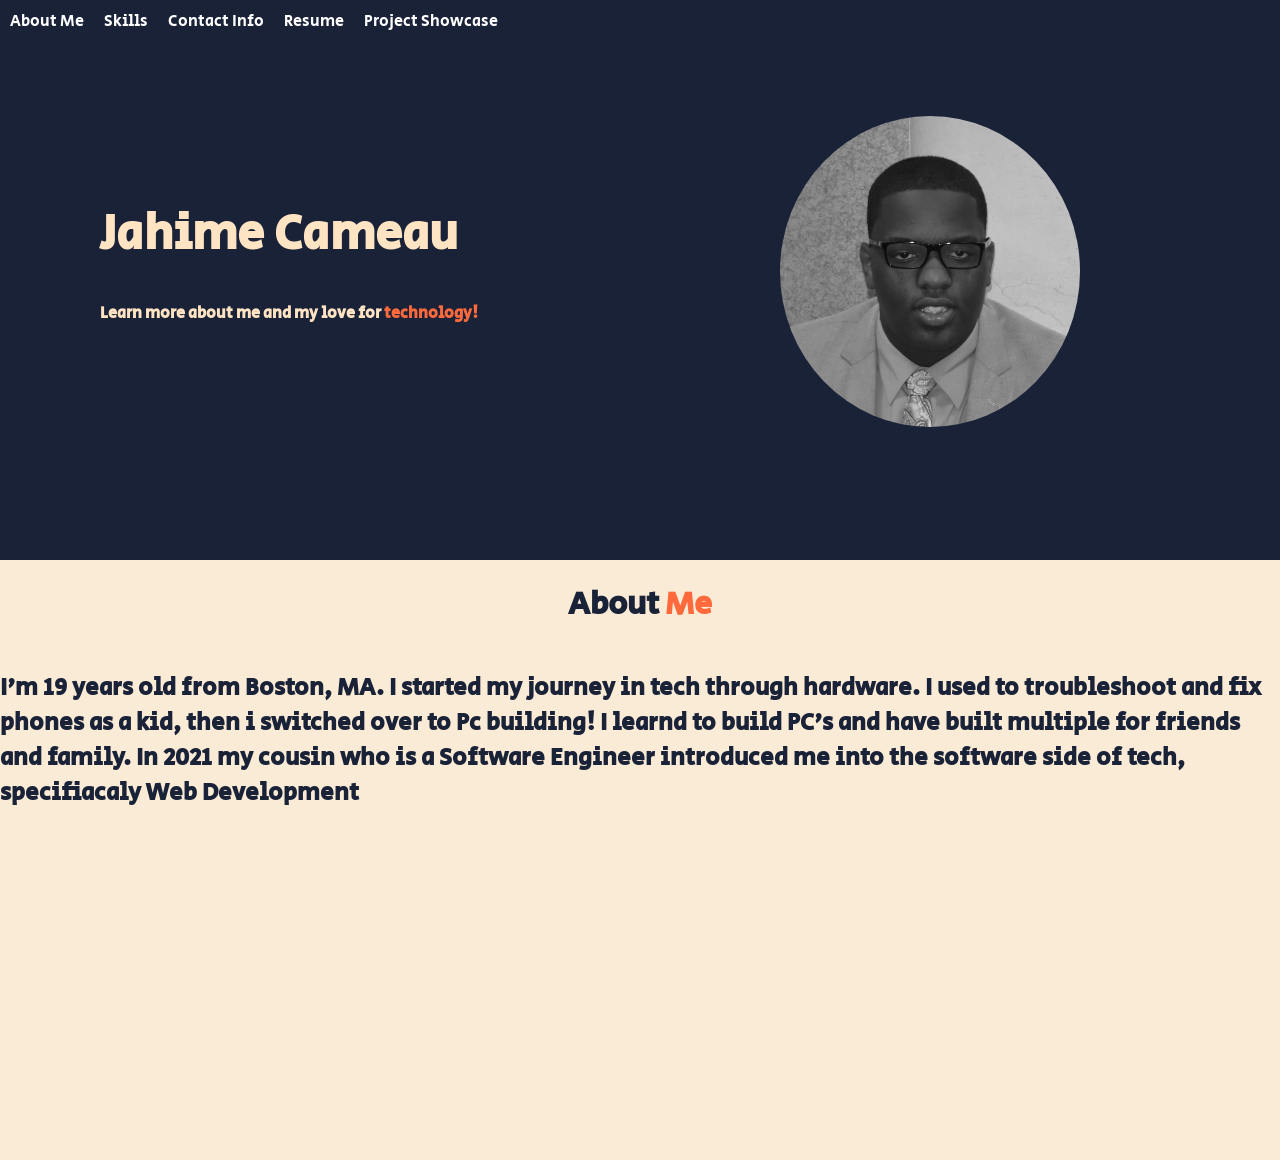
==== mainpage.html @ b12301f3 "second commit" ====
<!DOCTYPE html>
<html lang="en">
<head>
    <meta charset="UTF-8">
    <meta http-equiv="X-UA-Compatible" content="IE=edge">
    <meta name="viewport" content="width=device-width, initial-scale=1.0">
    <link rel="stylesheet" href="mainstyle.css">
    <link rel="preconnect" href="https://fonts.googleapis.com">
<link rel="preconnect" href="https://fonts.gstatic.com" crossorigin>
<link href="https://fonts.googleapis.com/css2?family=Secular+One&display=swap" rel="stylesheet">
    <title>Portfolio</title>
</head>
<body>
    <div class="container">
        <div class="sec1">
            <nav>
                <a href="#">About Me</a>
                <a href="#">Skills</a>
                <a href="#">Contact Info</a>
                <a href="#">Resume</a>
                <a href="#">Project Showcase</a>
            </nav>
                <div class="welcome">
                    <h1 class="name">Jahime Cameau</h1>
                    <h2 class="desc">Learn more about me and my love for <span class="orange">technology!</span></h2>
                        <div class="social-menu">
                            <ul>
    
                            </ul>
                        </div>
                </div>
                <img src="./pictures/pfp.jpg" class="pfp" alt="Profile Picture"/>
        </div>
        <div class="sec2">
            <h1 id="abt">About <span class="orange">Me</span></h1>
            <h2 id="me">I'm 19 years old from Boston, MA. I started my journey in tech through hardware. I used to troubleshoot and fix phones as a kid, then i switched over to Pc building! I learnd to build PC's and have built multiple for friends and family. In 2021 my cousin who is a Software Engineer introduced me into the software side of tech, specifiacaly Web Development</h2>
        </div>
        <div class="sec3"></div>
        <div class="sec4"></div>
    </div>
</body>
</html>
---- mainstyle.css ----
*{
    font-family: 'Secular One', sans-serif;
}


.sec1{
    background-color: #1A2238;
    height: 600px;
    color: bisque;
    top: 0;
    left: 0;
    width: 100%;
    position: absolute;
}

a {
    text-decoration: none;
    color: rgb(255, 255, 255);
    display: flex;
    float: left;
    margin: 10px 10px 10px;
}

a:hover{
    color: #FF6A3D;
}

.welcome{
    margin-top: 200px;
    margin-left: 100px;
}

.name {
    font-size: 3rem;

}
.desc {
    font-size: 1rem;
}

.pfp {
    width: 300px;
    margin-right: 100px;
    border-radius: 50%;
    float: right;
    position: relative;
    bottom: 225px;
    right: 100px;
    
}

.orange {
    color: #FF6A3D;
}

.sec2 {
    background-color: antiquewhite;
    height: 600px;
    color: #1A2238;
    top: 35rem;
    left: 0;
    width: 100%;
    position: absolute;
    
}

#abt {
    text-align: center;
    
}


#me{
    float: right;
}
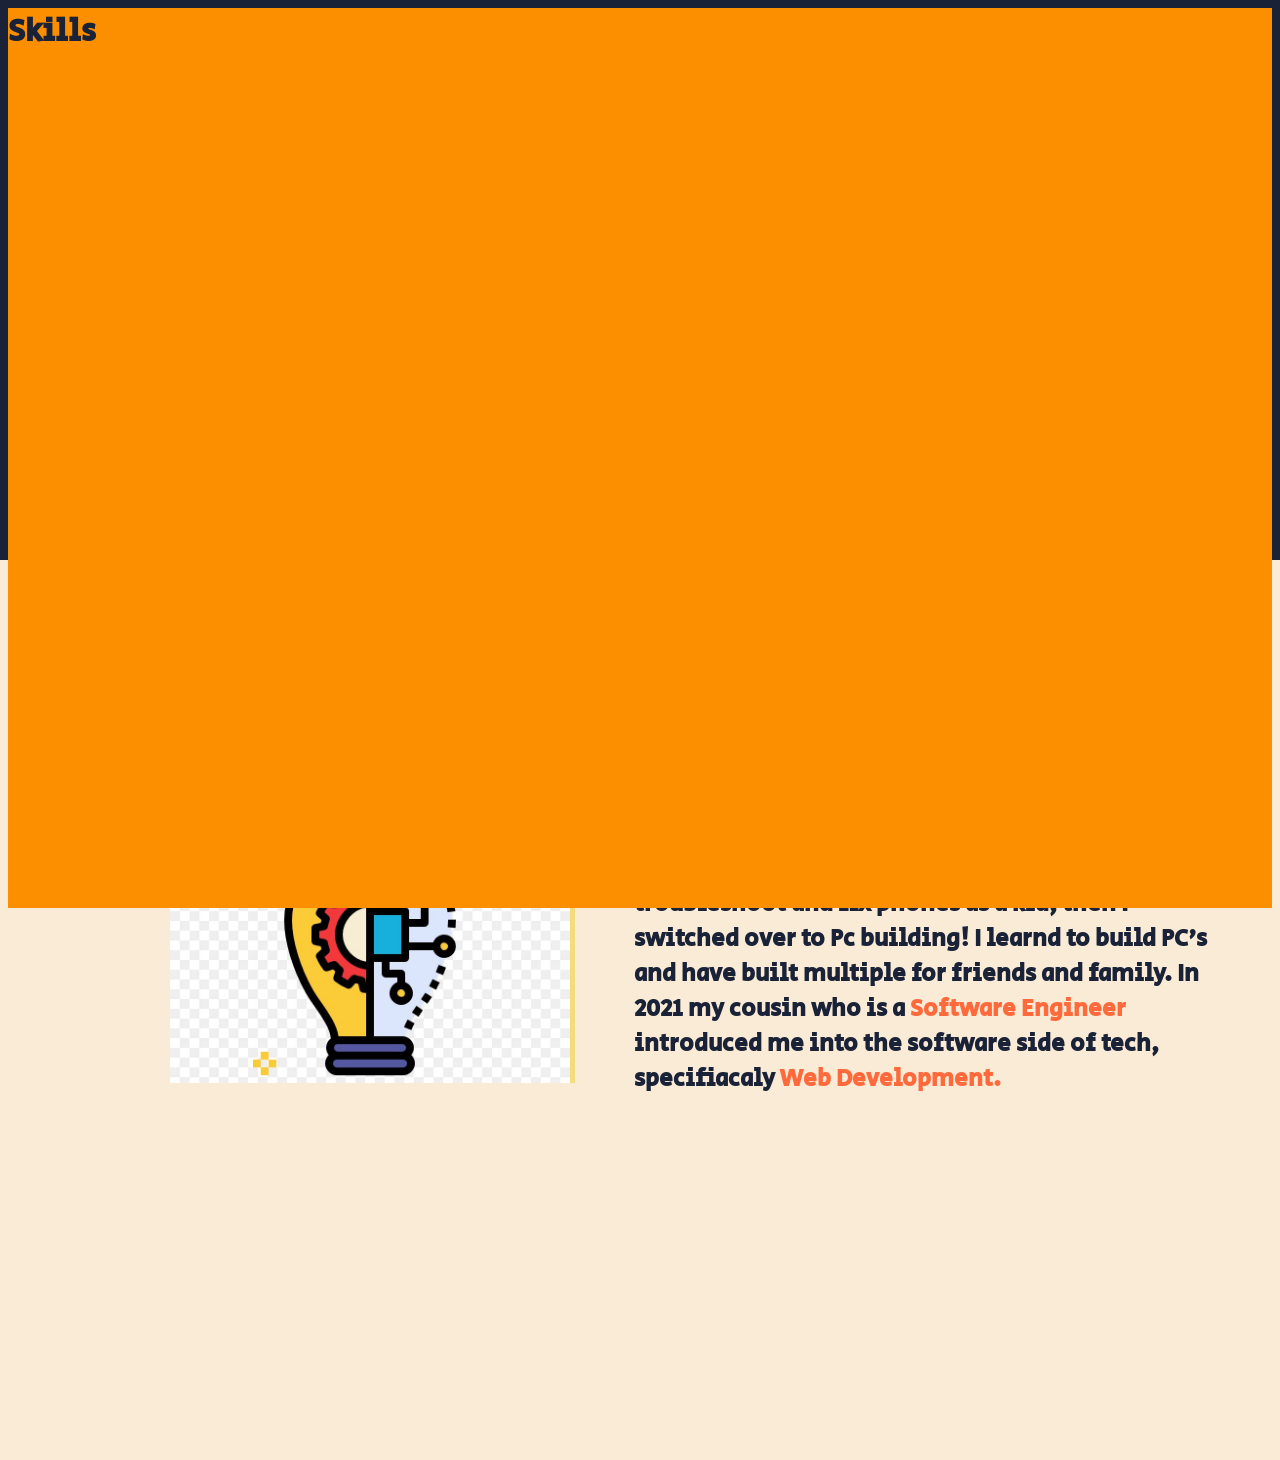
==== commit 6dadad31: "about to break" ====
--- a/mainpage.html
+++ b/mainpage.html
@@ -33,9 +33,15 @@
         </div>
         <div class="sec2">
             <h1 id="abt">About <span class="orange">Me</span></h1>
-            <h2 id="me">I'm 19 years old from Boston, MA. I started my journey in tech through hardware. I used to troubleshoot and fix phones as a kid, then i switched over to Pc building! I learnd to build PC's and have built multiple for friends and family. In 2021 my cousin who is a Software Engineer introduced me into the software side of tech, specifiacaly Web Development</h2>
+                <div class="container2">
+            <img src="./pictures/aboutme.jpg" class="bulb" alt="Bulb pic"/>
+            <div class="vl"></div>
+            <h2 id="me">I'm 19 years old from <span class="orange">Boston, MA.</span>. I started my journey in tech through hardware. I used to troubleshoot and fix phones as a kid, then I switched over to Pc building! I learnd to build PC's and have built multiple for friends and family. In 2021 my cousin who is a <span class="orange">Software Engineer</span> introduced me into the software side of tech, specifiacaly <span class="orange">Web Development.</span></h2>
+                </div>
         </div>
-        <div class="sec3"></div>
+        <div class="sec3">
+            <h1>Skills</h1>
+        </div>
         <div class="sec4"></div>
     </div>
 </body>
--- a/mainstyle.css
+++ b/mainstyle.css
@@ -1,16 +1,23 @@
 *{
     font-family: 'Secular One', sans-serif;
 }
-
+.container{
+    height: 100vh;
+    width: 100%;
+    overflow-y: scroll;
+    scroll-snap-type: y mandatory;
+}
 
 .sec1{
     background-color: #1A2238;
-    height: 600px;
+    height: 100vh;
     color: bisque;
     top: 0;
     left: 0;
     width: 100%;
     position: absolute;
+    scroll-snap-align: start;
+    scroll-snap-stop: always;
 }
 
 a {
@@ -43,7 +50,7 @@
     margin-right: 100px;
     border-radius: 50%;
     float: right;
-    position: relative;
+    position: absolute;
     bottom: 225px;
     right: 100px;
     
@@ -55,21 +62,50 @@
 
 .sec2 {
     background-color: antiquewhite;
-    height: 600px;
+    height: 100vh;
     color: #1A2238;
     top: 35rem;
     left: 0;
     width: 100%;
     position: absolute;
+    scroll-snap-align: start;
+    scroll-snap-stop: always;
+}
+
+
+#abt {
+    text-align: center;
+    margin-top: 100px;
+    font-size: 4rem;
     
 }
 
-#abt {
-    text-align: center;
-    
+.container2{
+    display: inline-block;
 }
 
 
 #me{
     float: right;
+    width: 45%;
+    margin-right: 70px;
+}
+
+
+.bulb {
+    width: 400px;
+    float: left;
+    margin-top: 37px;
+    margin-left: 170px;
+    border-right: 5px solid #F4DB7D;
+}
+
+.sec3 {
+    background-color: rgb(252, 143, 0);
+    height: 100vh;
+    color: #1A2238;
+    width: 100%;
+    position: relative;
+    scroll-snap-align: start;
+    scroll-snap-stop: always;
 }
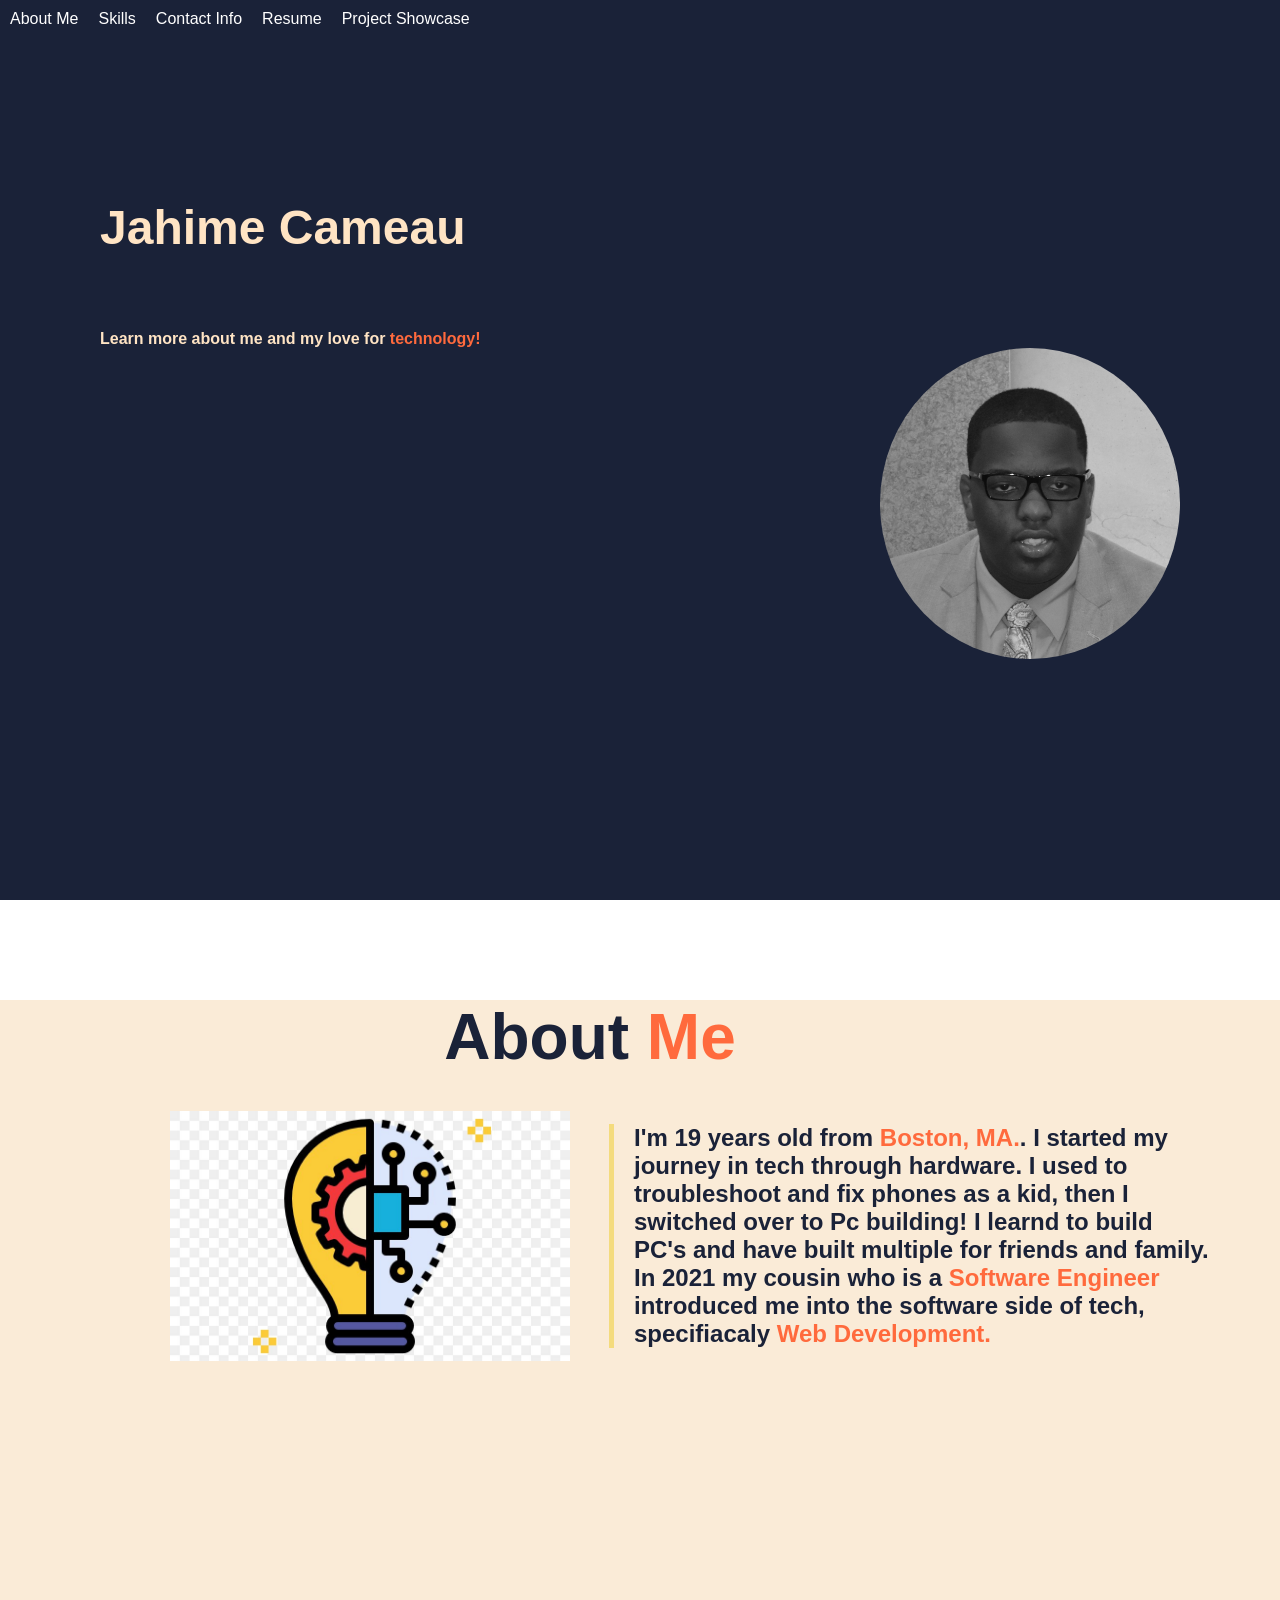
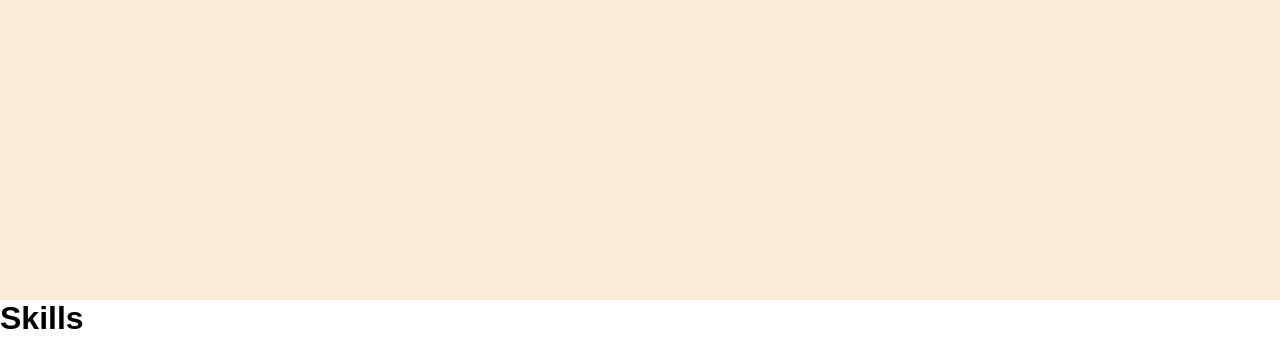
==== commit 7e9ecf2d: "test commit" ====
--- a/mainpage.html
+++ b/mainpage.html
@@ -5,9 +5,6 @@
     <meta http-equiv="X-UA-Compatible" content="IE=edge">
     <meta name="viewport" content="width=device-width, initial-scale=1.0">
     <link rel="stylesheet" href="mainstyle.css">
-    <link rel="preconnect" href="https://fonts.googleapis.com">
-<link rel="preconnect" href="https://fonts.gstatic.com" crossorigin>
-<link href="https://fonts.googleapis.com/css2?family=Secular+One&display=swap" rel="stylesheet">
     <title>Portfolio</title>
 </head>
 <body>
--- a/mainstyle.css
+++ b/mainstyle.css
@@ -1,23 +1,30 @@
 *{
     font-family: 'Secular One', sans-serif;
+    margin: 0;
+    padding: 0;
+}
+
+body{
+    width: 100vw;
+    height: 100vh;
+    margin: 0;
 }
 .container{
+
     height: 100vh;
     width: 100%;
-    overflow-y: scroll;
-    scroll-snap-type: y mandatory;
+    margin: 0;
+    
+    
+
 }
 
 .sec1{
     background-color: #1A2238;
     height: 100vh;
     color: bisque;
-    top: 0;
-    left: 0;
     width: 100%;
-    position: absolute;
-    scroll-snap-align: start;
-    scroll-snap-stop: always;
+    
 }
 
 a {
@@ -26,6 +33,7 @@
     display: flex;
     float: left;
     margin: 10px 10px 10px;
+
 }
 
 a:hover{
@@ -33,8 +41,8 @@
 }
 
 .welcome{
-    margin-top: 200px;
     margin-left: 100px;
+    padding-top: 200px; 
 }
 
 .name {
@@ -43,6 +51,8 @@
 }
 .desc {
     font-size: 1rem;
+    padding-top: 75px;
+    padding-right: ;
 }
 
 .pfp {
@@ -50,9 +60,7 @@
     margin-right: 100px;
     border-radius: 50%;
     float: right;
-    position: absolute;
-    bottom: 225px;
-    right: 100px;
+    right: 100px; 
     
 }
 
@@ -64,12 +72,7 @@
     background-color: antiquewhite;
     height: 100vh;
     color: #1A2238;
-    top: 35rem;
-    left: 0;
     width: 100%;
-    position: absolute;
-    scroll-snap-align: start;
-    scroll-snap-stop: always;
 }
 
 
@@ -77,7 +80,7 @@
     text-align: center;
     margin-top: 100px;
     font-size: 4rem;
-    
+    margin-right: 100px;
 }
 
 .container2{
@@ -89,23 +92,67 @@
     float: right;
     width: 45%;
     margin-right: 70px;
+    margin-top: 50px;
+    padding-left: 20px;
+    border-left: 5px solid #F4DB7D;
 }
 
 
 .bulb {
     width: 400px;
+    height: 250px;
     float: left;
     margin-top: 37px;
     margin-left: 170px;
-    border-right: 5px solid #F4DB7D;
+    animation-name: bulb;
+    animation-duration: 4s;
+    animation-iteration-count: infinite;
 }
 
-.sec3 {
-    background-color: rgb(252, 143, 0);
-    height: 100vh;
-    color: #1A2238;
-    width: 100%;
-    position: relative;
-    scroll-snap-align: start;
-    scroll-snap-stop: always;
+@keyframes bulb {
+    0% {
+        opacity: 0%;
+        width: 0px;
+        height: 0px;
+        float: left;
+    margin-top: 74px;
+    margin-left: 500px;
+    }
+    25% {
+        opacity: 25%;
+        width: 100px;
+        height: 50px;
+        float: left;
+    margin-top: 64px;
+    margin-left: 450px;
+    }
+    50% {
+        opacity: 50%;
+        width: 250px;
+        height: 150px;
+        float: left;
+    margin-top: 55px;
+    margin-left: 350px;
+    }
+    75% {
+        opacity: 100%;
+        width: 400px;
+        height: 250px;
+        float: left;
+    margin-top: 37px;
+    margin-left: 200px;
+    }
+    100% {
+        opacity: 0%;
+        width: 0px;
+        height: 0px;
+        float: left;
+    margin-top: 64px;
+    margin-left: 500px;
+    }
+
+
+
+
+
 }
